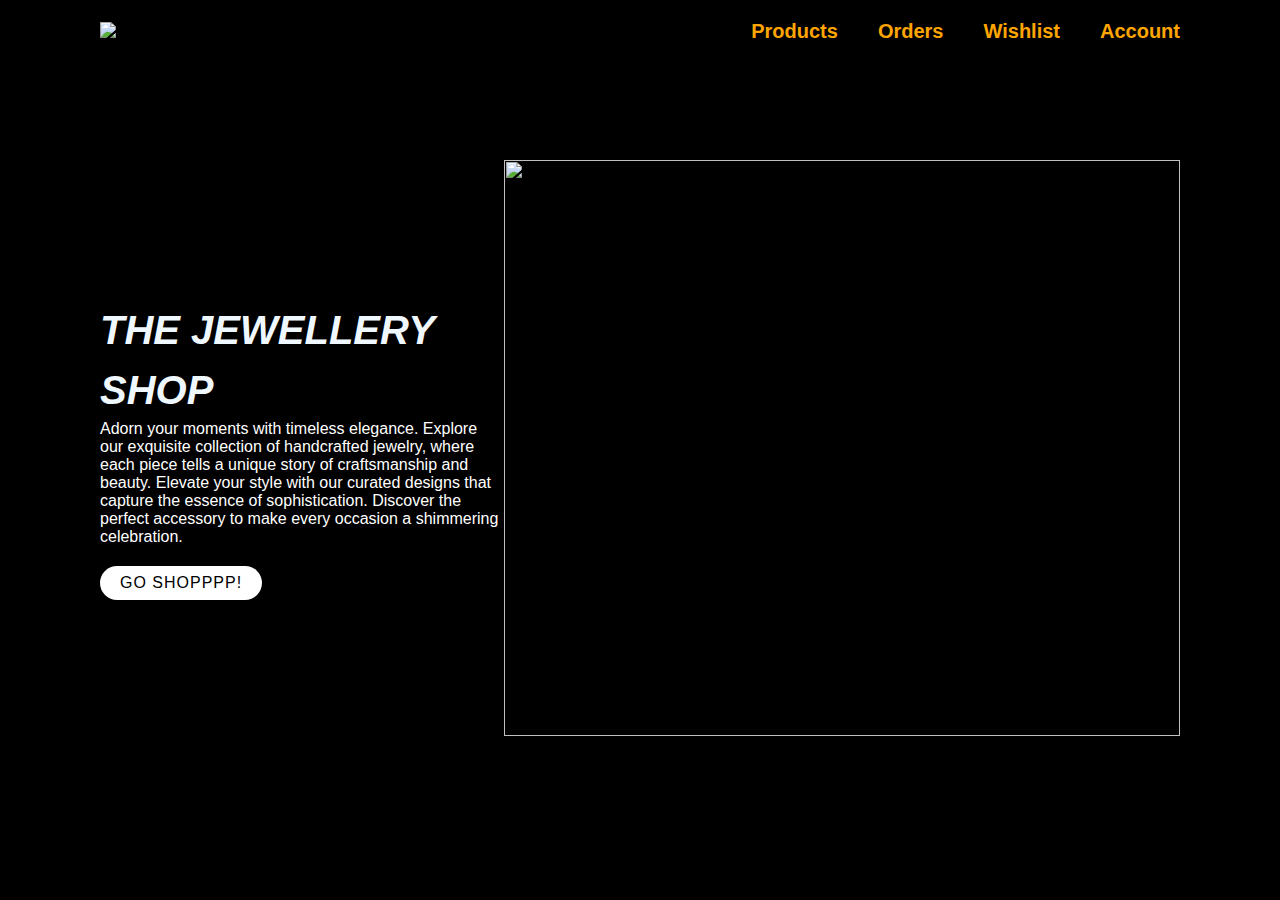
==== index.html @ a7627716 "Add files via upload" ====
<!DOCTYPE html>
<html lang="en">
<head>
    <meta charset="UTF-8">
    <meta name="viewport" content="width=device-width, initial-scale=1.0">
    <title>Jewelry Shop</title>
    <link rel="stylesheet" href="projj.css">
</head>
<body>
    <section class="sec">
        <header>
            <a href="#"> <img src="C:\Users\mansi\OneDrive\Documents\copy of mini\ak-jewellers-high-resolution-logo-transparent.png" class="logo"></a>
            <ul>
                <li><a href="prod.html">Products</a></li>
                <li><a href="order.html">Orders</a></li>
                <li><a href="wishlist.html">Wishlist</a></li>
                <li><a href="login.html">Account</a></li>
            </ul>
        </header>
        <div class="content">
            <div class="textbox">
                <h2>THE JEWELLERY SHOP</h2>
                <p>Adorn your moments with timeless elegance. Explore our exquisite collection of handcrafted jewelry, where each piece tells a unique story of craftsmanship and beauty. Elevate your style with our curated designs that capture the essence of sophistication. Discover the perfect accessory to make every occasion a shimmering celebration.</p>
                <a href="#">GO SHOPPPP!</a>
            </div>
            <div class="imgBox">
                <img src=""C:\Users\mansi\OneDrive\Documents\copy of mini\PngItem_1218125.png""  height="576px" width="676px" class="imagw">
            </div>
        </div>
    </section>
</body>
</html>
---- projj.css ----
*
{
      margin: 0;
      padding: 0;
      box-sizing: border-box;
      font-family:'Poppins',sans-serif;
}
section{
      position: relative;
      width: 100%;
      min-height: 100vh;
      padding: 100px;
      display: flex;
      justify-content: space-between;
      align-items: center;
      background:black;
      transition: 0.5s;

}
header{
      position:absolute;
      top:0;
      left: 0;
      width: 100%;
      padding: 20px  100px;
      display:flex;
      justify-content: space-between;
      align-items: center;
      font-size:20px;

}
header .logo
{
      position: relative;
      max-width: 200px;
      

}
header ul{
      position: relative;
      display: flex;

}
header ul li{
list-style: none;
}
header ul li a{
      display: inline-block;
      color:#ffa500;
      font-weight:800;
      margin-left: 40px;
      text-decoration: none;
      
}
.content
{
      position: relative;
      width: 100%;
      display:flex;
      justify-content: space-between;
      align-items: center;
 
}
.content .textbox
{
      position: relative;
      max-width: 600px;
      color: white;
}
.content .textbox h2{
      color: aliceblue;
      font-size: 2.5em;
      line-height: 1.5em;
      font-weight: 800;
      text-transform: uppercase;
      font-style: italic;
}
.content .textbox a {
      display: inline-block;
      margin-top: 20px;
      padding: 8px 20px;
      background: white;
      color: black;
      border-radius: 40px;
      font-weight: 500;
      letter-spacing: 1px;
      text-decoration: none;
      transition: transform 0.3s ease-in-out; 
    }
    
    .content .textbox a:hover {
      transform: scale(1.1);
    }
    

ul li ul.dropdown li
{
      display: block;
}
ul li ul.dropdown
{
      width:100%;
      position: absolute;
      
      z-index: 999;
      display: none;
}
ul li a:hover{
background:black;
color: white;
}
ul li:hover ul.dropdown
{
      display: block;
}
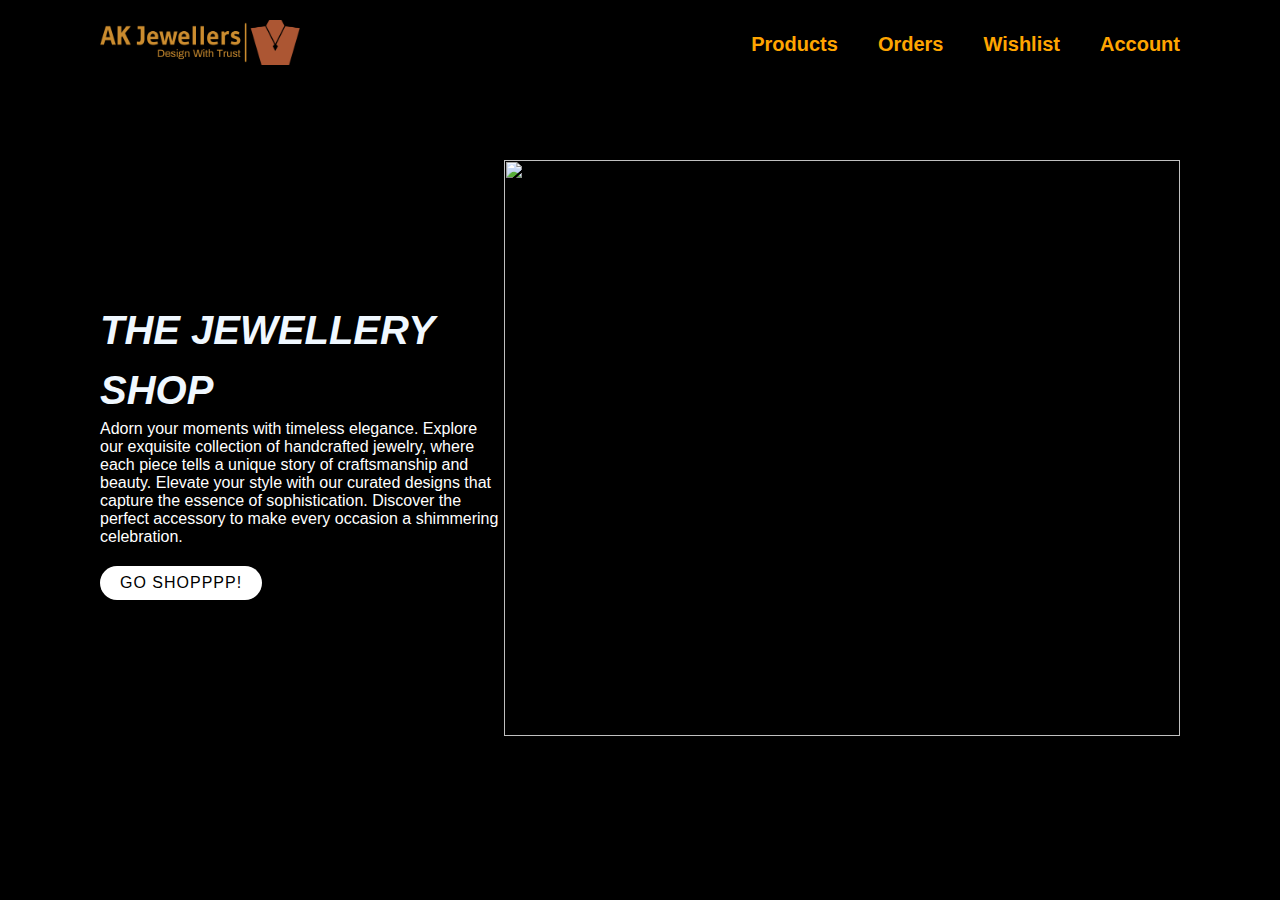
==== commit 006d1633: "Update index.html" ====
--- a/index.html
+++ b/index.html
@@ -9,7 +9,7 @@
 <body>
     <section class="sec">
         <header>
-            <a href="#"> <img src="C:\Users\mansi\OneDrive\Documents\copy of mini\ak-jewellers-high-resolution-logo-transparent.png" class="logo"></a>
+            <a href="#"> <img src="ak-jewellers-high-resolution-logo-transparent.png" class="logo"></a>
             <ul>
                 <li><a href="prod.html">Products</a></li>
                 <li><a href="order.html">Orders</a></li>
@@ -24,7 +24,7 @@
                 <a href="#">GO SHOPPPP!</a>
             </div>
             <div class="imgBox">
-                <img src=""C:\Users\mansi\OneDrive\Documents\copy of mini\PngItem_1218125.png""  height="576px" width="676px" class="imagw">
+                <img src="C:\Users\mansi\OneDrive\Documents\copy of mini\PngItem_1218125.png""  height="576px" width="676px" class="imagw">
             </div>
         </div>
     </section>
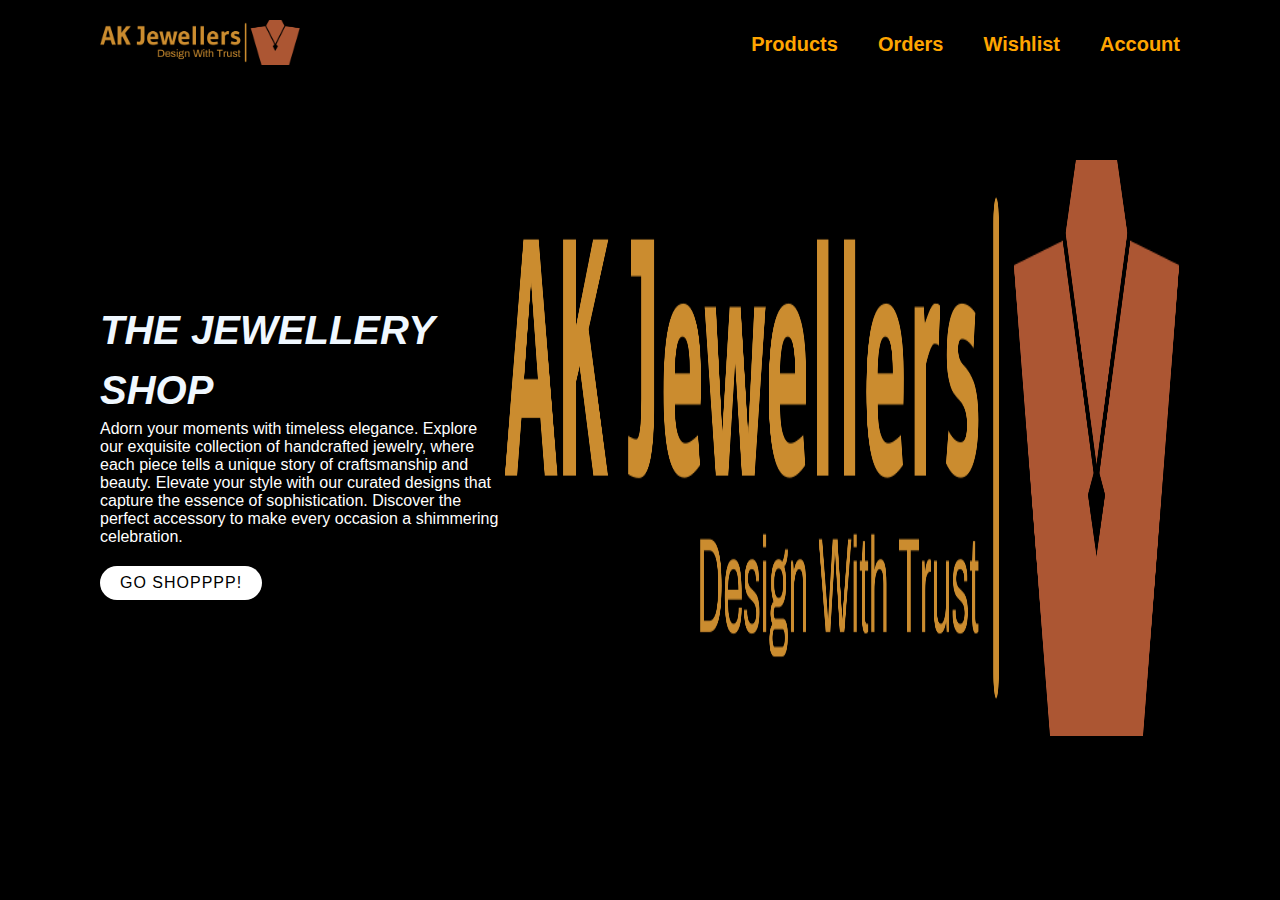
==== commit 253507ac: "Update index.html" ====
--- a/index.html
+++ b/index.html
@@ -24,7 +24,7 @@
                 <a href="#">GO SHOPPPP!</a>
             </div>
             <div class="imgBox">
-                <img src="C:\Users\mansi\OneDrive\Documents\copy of mini\PngItem_1218125.png""  height="576px" width="676px" class="imagw">
+                <img src="ak-jewellers-high-resolution-logo-transparent.png"  height="576px" width="676px" class="imagw">
             </div>
         </div>
     </section>
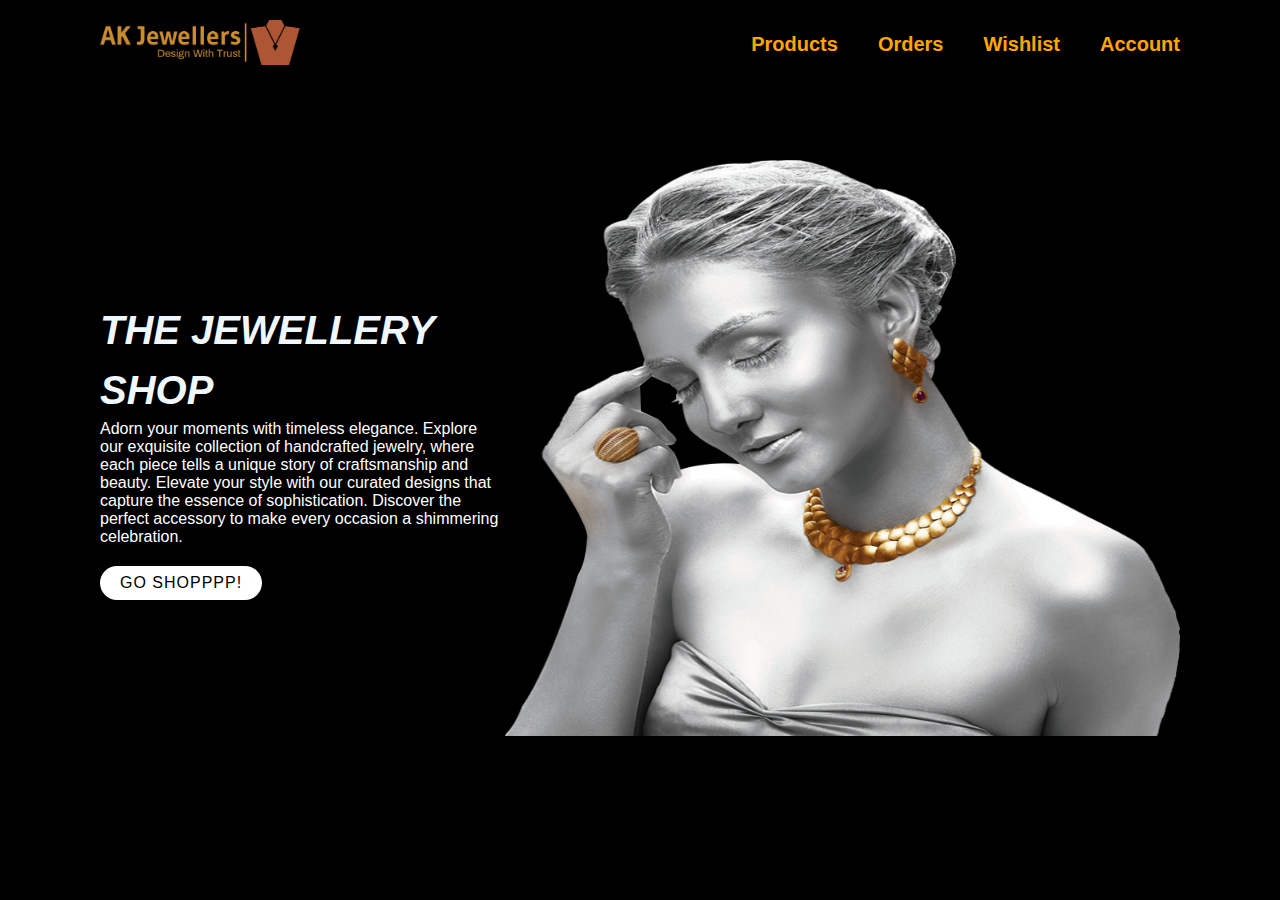
==== commit 3fa96c56: "Update index.html" ====
--- a/index.html
+++ b/index.html
@@ -24,7 +24,7 @@
                 <a href="#">GO SHOPPPP!</a>
             </div>
             <div class="imgBox">
-                <img src="ak-jewellers-high-resolution-logo-transparent.png"  height="576px" width="676px" class="imagw">
+                <img src="PngItem_1218125.png"  height="576px" width="676px" class="imagw">
             </div>
         </div>
     </section>
